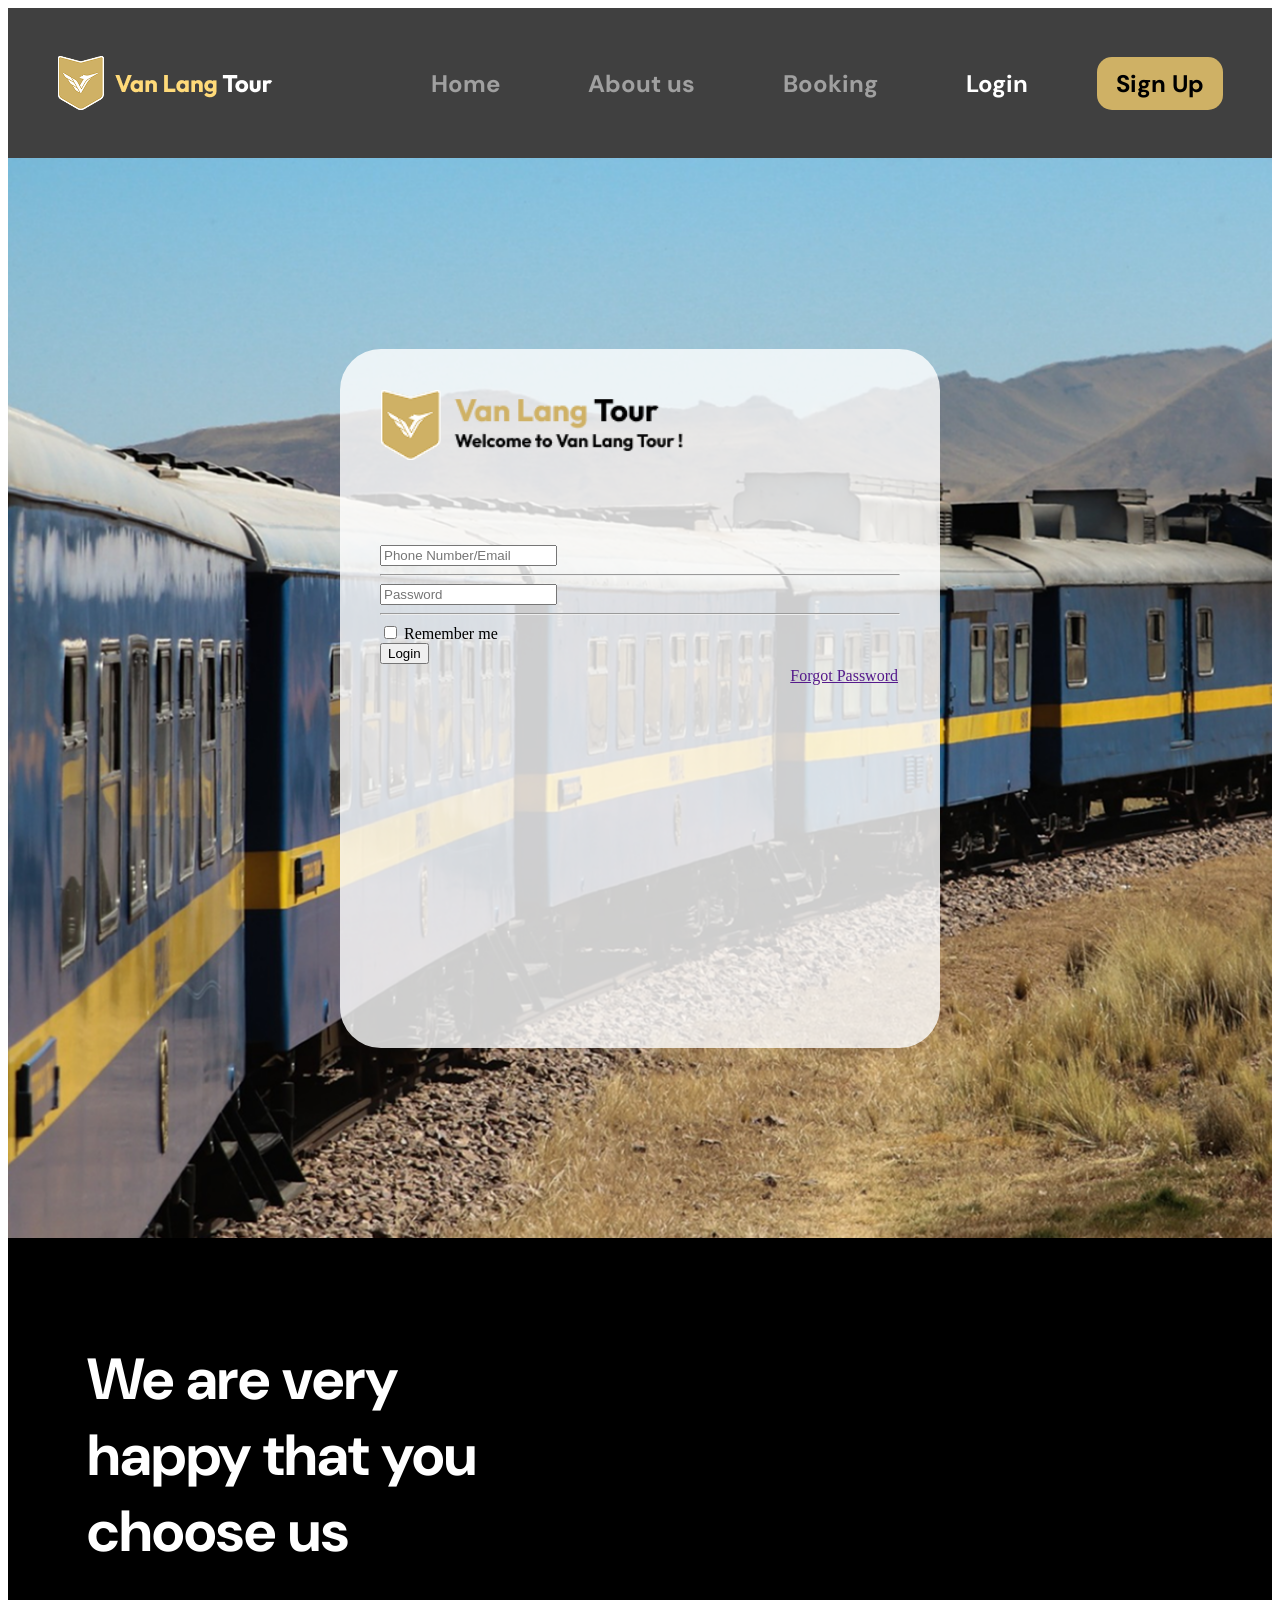
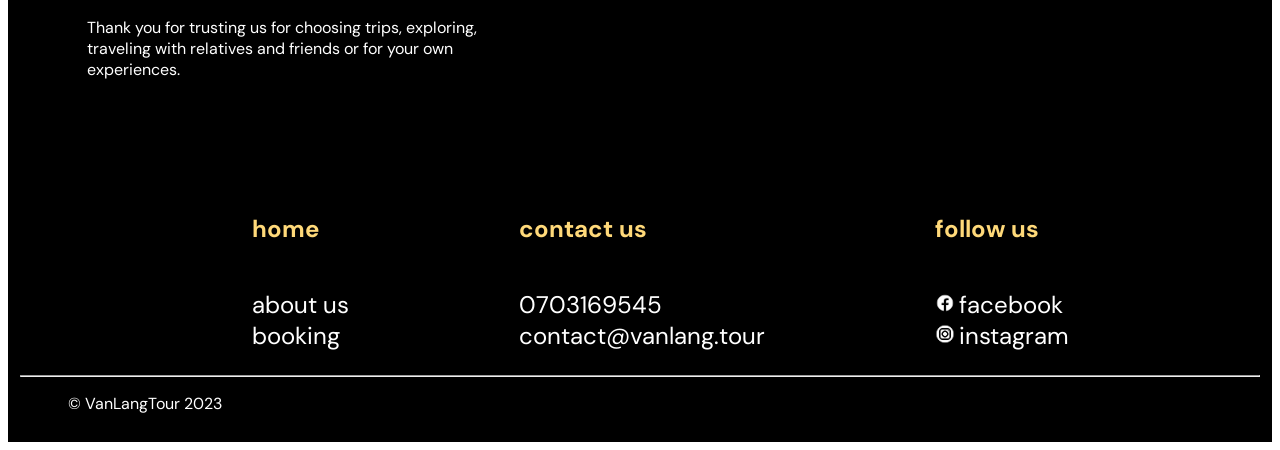
==== root/login.html @ 1025ac07 "neerajchange" ====
<!DOCTYPE html>
<html lang="en">
<head>
    <meta charset="UTF-8">
    <meta name="viewport" content="width=device-width, initial-scale=1.0">
    <title>Document</title>
    <link rel="stylesheet" href="../css/login.css">
</head>
<body>
    <main>
        <section class="banner">
            <header>
                <nav class="banner-nav">
                    <div class="banner-div">
                        <img src="../assets/logo.png" alt="">
                        <ul class="banner-list">
                            <li class="banner-li">
                                <a class="banner-anchor" href="">Home</a>
                                <a class="banner-anchor" href="">About us</a>
                                <a class="banner-anchor" href="">Booking</a>
                                <a class="banner-anchor ba" href="">Login</a>
                                <a class="banner-anchor sign" href="">Sign Up</a>
                            </li>
                    
                        </ul>
                    </div>
                </nav>
            </header>

        </section>
        <section class="banner1">
          <div class="banner1-div">
            <!-- <img class="banner1-img" src="../assets/login.png" alt=""> -->
            <div class="banner1-login">
               <img class="banner1-img" src="../assets/logo-1.png" alt="">
                <form class="banner1-form" action="">
                    <input type="number"
                    type="email" placeholder="Phone Number/Email"> <hr>
                    <input type="password" placeholder="Password"> <hr>
                    <div class="banner1-checkbox">
                    <input  type="checkbox" id="remember-choice" name="remember">
                         <label for="remember-choice">Remember me</label>
                         </div>
                    <a class="banner1-anchor" href="">Forgot Password</a>
                    
                    
                    <button class="banner1-button"> Login</button>
                </form>
            </div>
          </div>
        </section>
        <section class="banner-footer">
        <footer>
        <div class="banner-footer-div">
        <div class="banner-footer-section1">
          <h2 class="footer-heading">We are very happy 
              that you choose us</h2>
              <p class="footer-p">Thank you for trusting us for choosing trips, exploring, traveling with relatives 
               and friends or for your own experiences.</p>

        </div>
        <div class="banner-footer-section2">
           <ul class="footer-sec2-list">
               <li class="footer-sec2-li">
                  <h3 class="sec2-li-h3">
                     <a class="sec2-li-a a1" href="">home</a>
                  </h3>
                </li>
                <li class="footer-sec2-li">
                   <a class="sec2-li-a" href="">about us</a>
                </li>
                <li class="footer-sec2-li">
                    <a class="sec2-li-a" href="">booking</a>
                </li>
            </ul>

         <ul class="footer-sec2-list">
             <li class="footer-sec2-li">
                <h3  class="sec2-li-h3" >
                    <a class="sec2-li-a a1" href="">contact us</a>
                </h3>
            </li>
            <li class="footer-sec2-li">
                <a class="sec2-li-a" href="">0703169545</a>
            </li>
             <li class="footer-sec2-li">
                <a class="sec2-li-a" href="">contact@vanlang.tour</a>
            </li>
         </ul>

        <ul class="footer-sec2-list">
            <li class="footer-sec2-li">
                <h3  class="sec2-li-h3">
                    <a class="sec2-li-a a1" href="">follow us</a>
                </h3>
            </li>
            <li class="footer-sec2-li">
                <img class="img-inst-face" src="../assets/Facebook.png" alt="">
                    <a class="sec2-li-a" href="">facebook</a>
             </li>
            <li class="footer-sec2-li">
                <img class="img-inst-face" src="../assets/Instagram Circle.png" alt="">
                   <a class="sec2-li-a" href="">instagram</a>
            </li>
        </ul>

        </div>
        <hr class="footer-hr">
        
       <p class="last-p"> © VanLangTour 2023</p>
        </div>
        
        
       </div>
        </footer>
        </section>
    </main>
</body>
</html>
---- css/login.css ----
@import url('https://fonts.googleapis.com/css2?family=DM+Sans:ital,opsz,wght@0,9..40,100..1000;1,9..40,100..1000&family=Outfit:wght@100..900&display=swap');

.banner-div {
    display: flex;
    justify-content: space-around;
    background: rgba(0, 0, 0, 0.75);
    width: auto;
    height: 150px;
    align-items: center;
}
a.banner-anchor {
    text-decoration: none;
    color: rgba(255, 255, 255, 0.5);
    font-family: "DM Sans", sans-serif;
    font-size: 24px;
    font-weight: bold;
    padding: 11px 19px 11px 19px;
    
}
.banner-anchor:hover{
    color: white;
}
.ba{
    color: white !important;
}
.sign {
    background: rgba(207, 177, 101, 1);
    border-radius: 15px;
    padding: 11px 19px 11px 19px;
    color: black !important;
}
li.banner-li {
    list-style: none;
    /* display: list-item; */
    display: flex;
    gap: 50px;
    /* justify-content: space-evenly; */
}
.banner1-div{
    background-image: url(../assets/login.png);
    background-size: cover;
    height: 120vh;

    width: auto;
    display: flex;
    align-items: center;
    justify-content: center;
}
/* .banner1-img{
    width: 100%;
    height: 800px;
} */
 .banner1-login {
    background: rgba(255, 255, 255, 0.8);
    height: 699px;
    width: 600px;
    /* display: flex;
    align-items: center;
    justify-content: center; */
    /* gap: 10px; */
    border-radius: 41px;
}
.banner1-img {
    padding: 41px;
    height: 70px;
    width: auto;
}
.banner1-form {
    position: relative;
    padding: 40px;
}
.banner1-checbox{
    bottom: 17px;
    position: absolute;
    left: 24px;

}

.banner1-anchor {
    position: absolute;
    right: 42px !important;
    bottom: 19px !important;
}
.banner-footer-div {
    background: rgba(0, 0, 0, 1);
    color: white;
    margin: 0px;
    padding: 12px;
    font-family: "DM Sans", sans-serif;
}
.banner-footer-section1 {
    margin: 27px;
    width: 35%;
    padding: 16px 18px 18px 40px;
}
.footer-heading {
    font-size: 58px;
    /* width: 545px;
    height: 100px; */
}
.banner-footer-section2 {
    display: flex;
    justify-content: center;
    align-items: center;
    gap: 130px;
}

.img-inst-face{
    height: 20px;
    width: 20px;
}
.sec2-li-a {
    text-decoration: none;
    color: white; 
    font-size: 24px;
}
.footer-sec2-li {
    list-style: none;
}
.sec2-li-h3{
    font-size: 40px;
}

.a1{
    color: rgba(255, 217, 121, 1);
}
.last-p{
    margin-left: 48px;
}
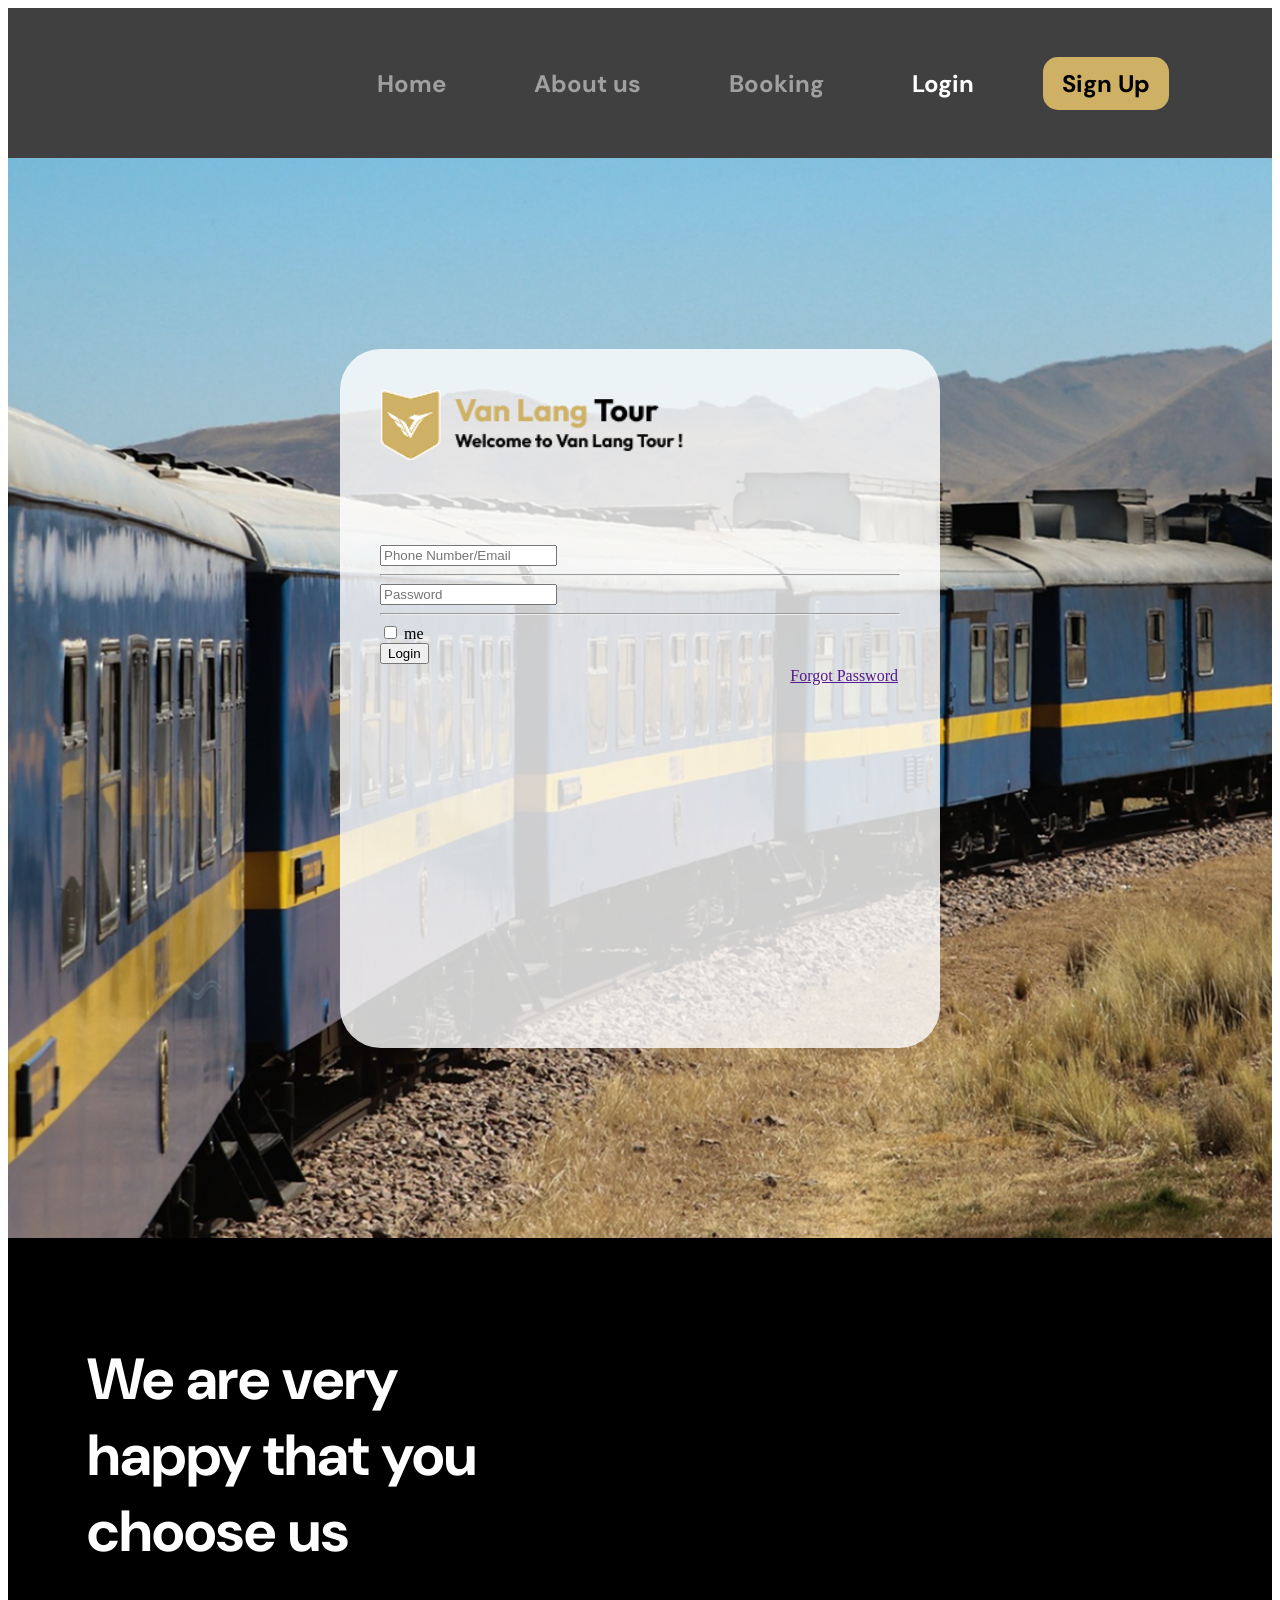
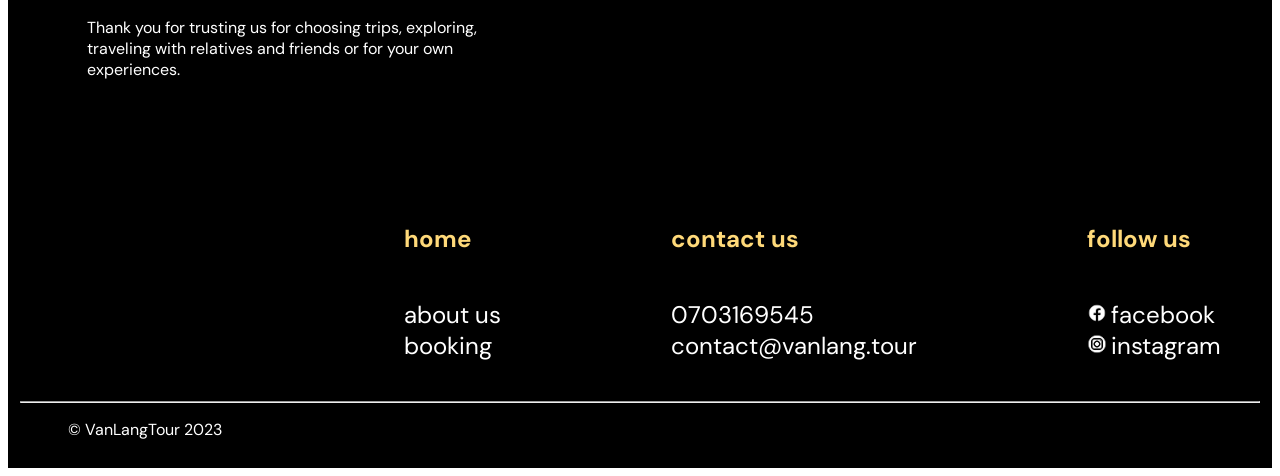
==== commit 928a6832: "neerajchange" ====
--- a/root/login.html
+++ b/root/login.html
@@ -39,7 +39,7 @@
                     <input type="password" placeholder="Password"> <hr>
                     <div class="banner1-checkbox">
                     <input  type="checkbox" id="remember-choice" name="remember">
-                         <label for="remember-choice">Remember me</label>
+                         <label for="remember-choice"> me</label>
                          </div>
                     <a class="banner1-anchor" href="">Forgot Password</a>
                     
--- a/css/login.css
+++ b/css/login.css
@@ -100,9 +100,11 @@
 }
 .banner-footer-section2 {
     display: flex;
-    justify-content: center;
+    justify-content: flex-end;
     align-items: center;
     gap: 130px;
+    margin: 11px 22px 10px 10px;
+    padding: 10px 18px 14px 6px;
 }
 
 .img-inst-face{
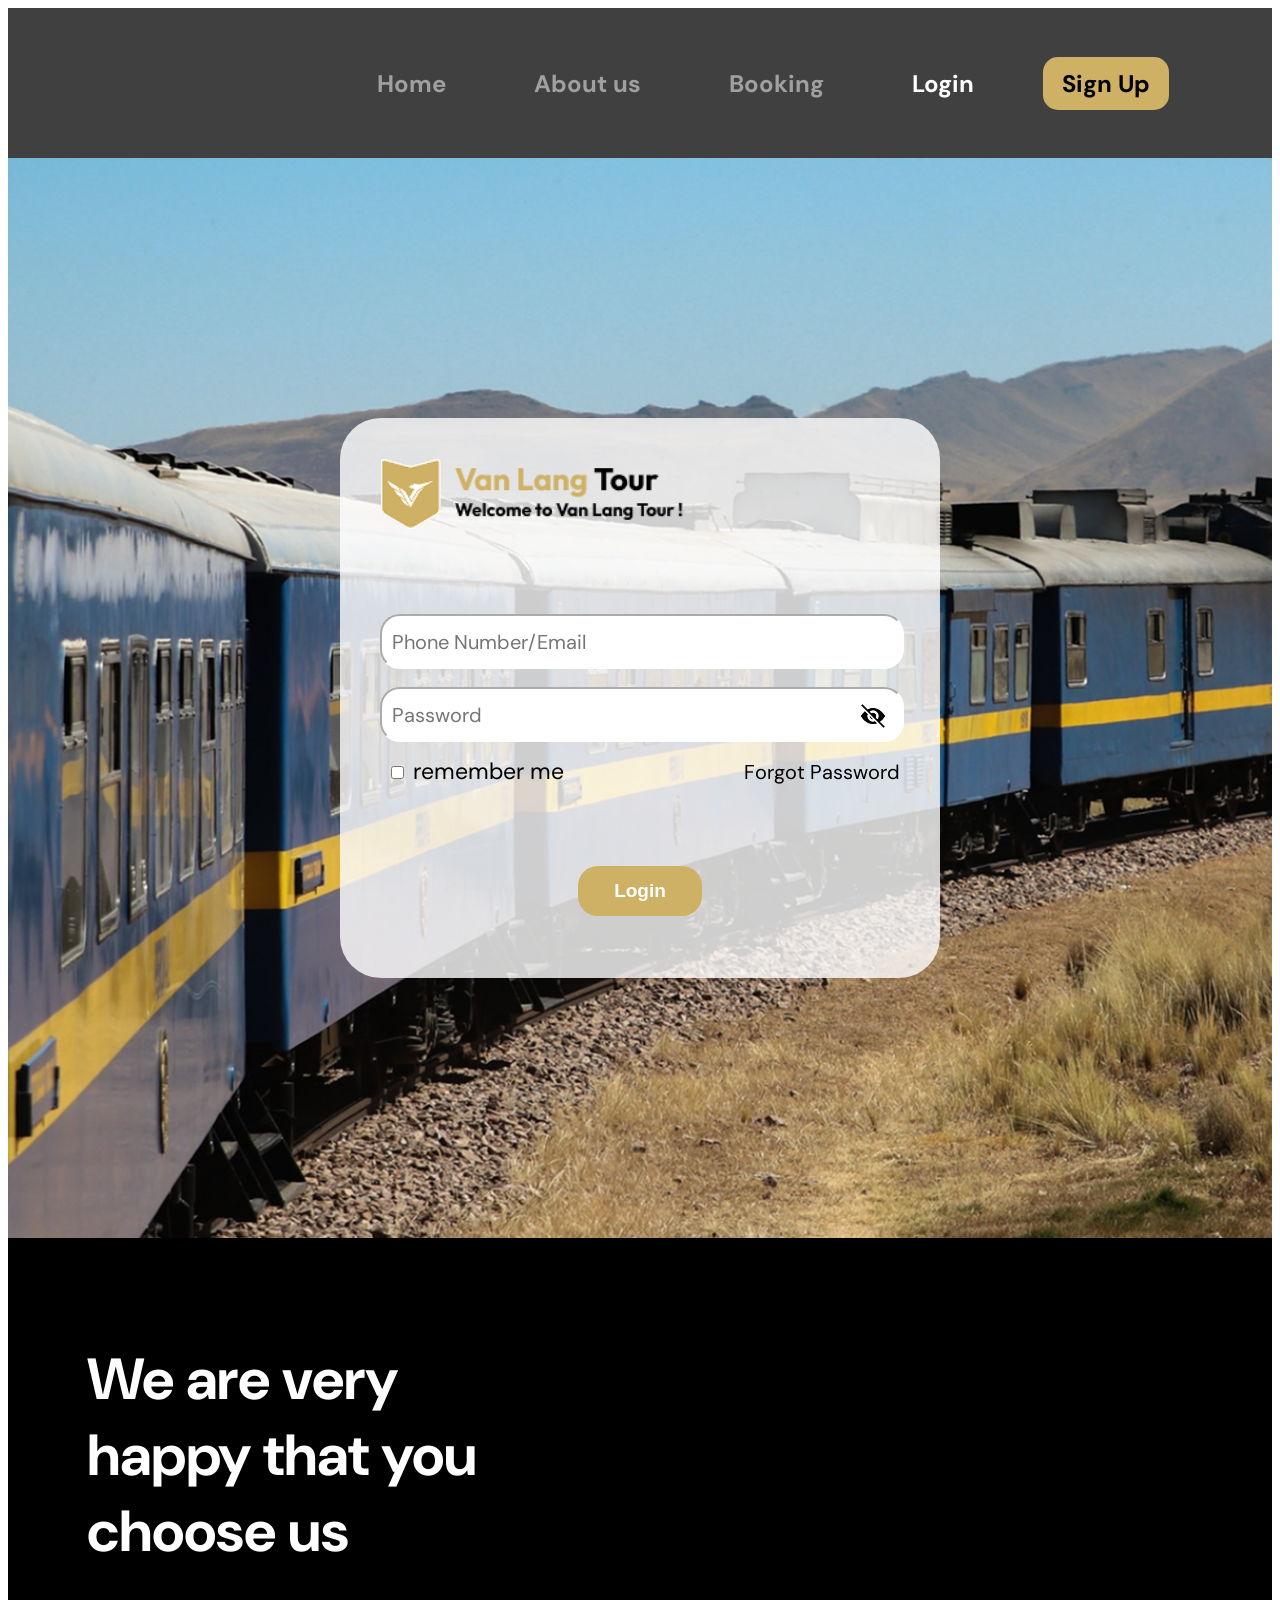
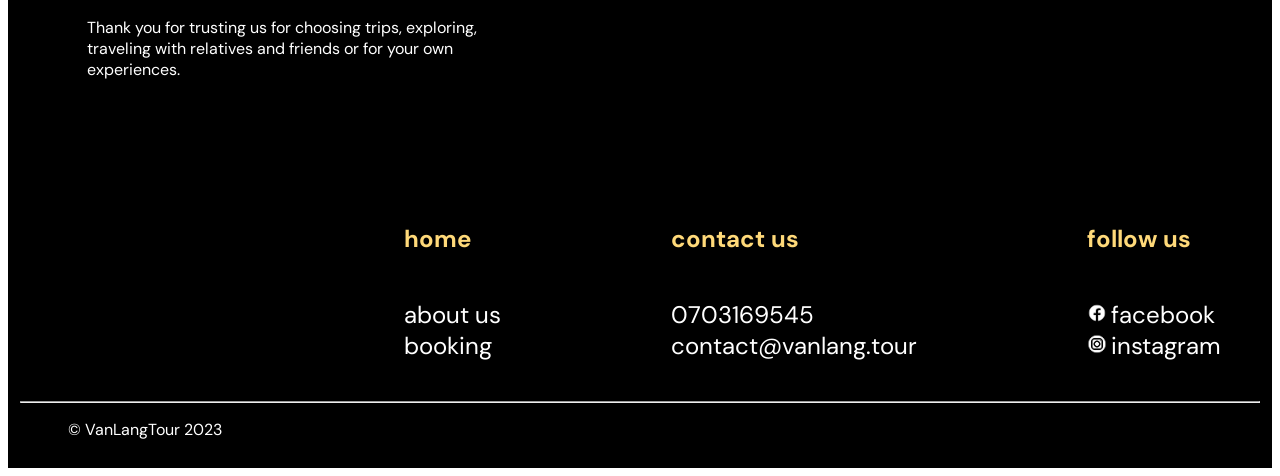
==== commit aff94257: "neerajchange" ====
--- a/root/login.html
+++ b/root/login.html
@@ -34,17 +34,24 @@
             <div class="banner1-login">
                <img class="banner1-img" src="../assets/logo-1.png" alt="">
                 <form class="banner1-form" action="">
-                    <input type="number"
-                    type="email" placeholder="Phone Number/Email"> <hr>
-                    <input type="password" placeholder="Password"> <hr>
+                    <div class="banner1-input-div">
+                    <input class="banner1-form-input" type="number"
+                    type="email" placeholder="Phone Number/Email"> <br><br>
+                    <input class="banner1-form-input" type="password" placeholder="Password">
+                    <img class="hide-img" src="../assets/Hide.png" alt=""> 
+                    </div>
                     <div class="banner1-checkbox">
+                        <div class="form-left">
                     <input  type="checkbox" id="remember-choice" name="remember">
-                         <label for="remember-choice"> me</label>
+                         <label for="remember-choice">remember me</label>
                          </div>
+                         <div class="form-right">
                     <a class="banner1-anchor" href="">Forgot Password</a>
-                    
-                    
-                    <button class="banner1-button"> Login</button>
+                    </div>
+                    </div>
+                    <div class="banner1-btn">
+                    <button class="banner1-button"> Login </button>
+                    </div>
                 </form>
             </div>
           </div>
--- a/css/login.css
+++ b/css/login.css
@@ -52,13 +52,14 @@
 } */
  .banner1-login {
     background: rgba(255, 255, 255, 0.8);
-    height: 699px;
+    height: 560px;
     width: 600px;
     /* display: flex;
     align-items: center;
     justify-content: center; */
     /* gap: 10px; */
     border-radius: 41px;
+    
 }
 .banner1-img {
     padding: 41px;
@@ -69,17 +70,72 @@
     position: relative;
     padding: 40px;
 }
+.banner1-input-div{
+    position: relative;
+}
+.hide-img {
+    position: absolute;
+    right: 15px;
+    bottom: 14px;
+}
+.banner1-form-input {
+    width: 500px;
+    height: 31px;
+    padding: 10px;
+    border-color: white;
+    border-radius: 20px;
+    font-size: 20px;
+    font-family: "DM Sans", sans-serif;
+}
+.banner1-checkbox {
+    margin: 14px 0px 8px 7px;
+    font-size: 23px;
+    font-family: "DM Sans", sans-serif;
+    display: flex;
+    align-items: center;
+    justify-content: space-between;
+}
 .banner1-checbox{
     bottom: 17px;
     position: absolute;
     left: 24px;
 
 }
+.banner1-button {
+    padding: 14px;
+    width: 124px;
+    /* margin: 14px 1px 0px 7px; */
+    border-radius: 20px;
+    border: none;
+    font-weight: bold;
+    background: rgba(207, 177, 101, 1);
+    color: white;
+    font-size: 19px;
+}
+.banner1-btn {
+    display: flex;
+    justify-content: center;
+    align-items: center;
+    margin-top: 80px;
+    /* transition: 0.3s ease; */
+}
+/* .banner1-btn-h3{
+font-family: "DM Sans", sans-serif;
+} */
+.banner1-button:hover{
+    background: rgb(211, 120, 16);
+    
+}
+
 
 .banner1-anchor {
-    position: absolute;
-    right: 42px !important;
-    bottom: 19px !important;
+    /* position: absolute;
+    right: 45px !important;
+    bottom: 46px !important; */
+    font-size: 20px;
+    text-decoration: none;
+    color: black;
+    font-family: "DM Sans", sans-serif;
 }
 .banner-footer-div {
     background: rgba(0, 0, 0, 1);
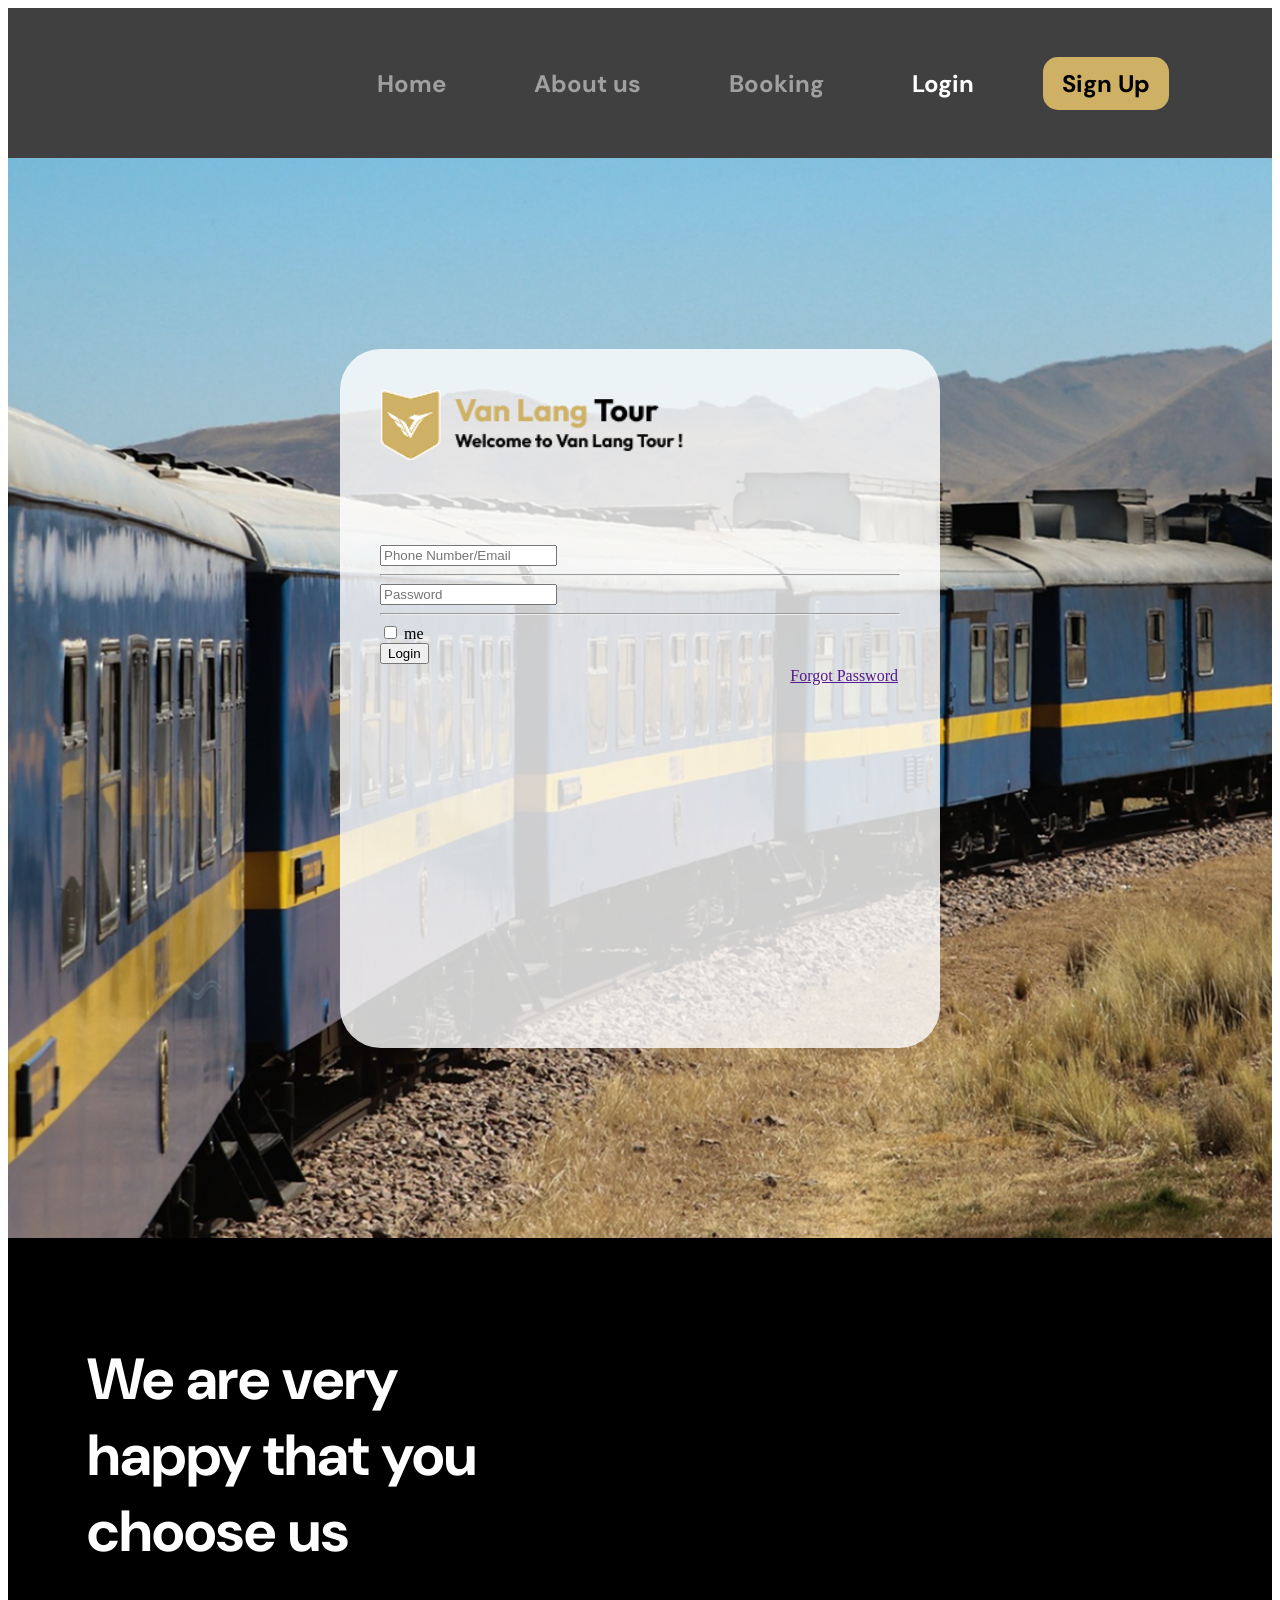
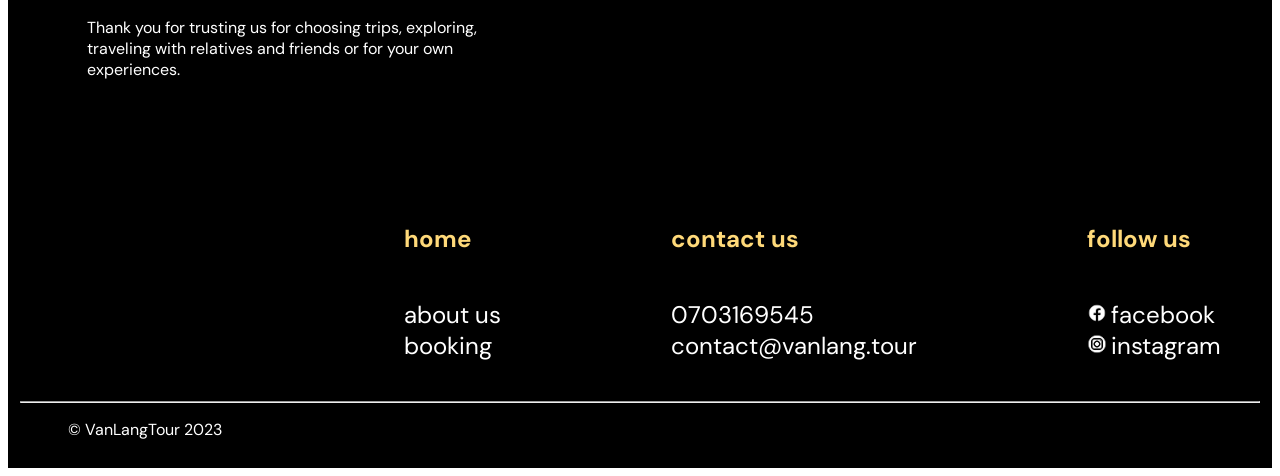
==== commit 3ebc04ed: "Merge 928a68328f2781ad48bec7f8d8d809bbf6759bb1 into 07437a1fbaee0f5f87c3af8f69dc388f3a03e808" ====
--- a/root/login.html
+++ b/root/login.html
@@ -34,24 +34,17 @@
             <div class="banner1-login">
                <img class="banner1-img" src="../assets/logo-1.png" alt="">
                 <form class="banner1-form" action="">
-                    <div class="banner1-input-div">
-                    <input class="banner1-form-input" type="number"
-                    type="email" placeholder="Phone Number/Email"> <br><br>
-                    <input class="banner1-form-input" type="password" placeholder="Password">
-                    <img class="hide-img" src="../assets/Hide.png" alt=""> 
-                    </div>
+                    <input type="number"
+                    type="email" placeholder="Phone Number/Email"> <hr>
+                    <input type="password" placeholder="Password"> <hr>
                     <div class="banner1-checkbox">
-                        <div class="form-left">
                     <input  type="checkbox" id="remember-choice" name="remember">
-                         <label for="remember-choice">remember me</label>
+                         <label for="remember-choice"> me</label>
                          </div>
-                         <div class="form-right">
                     <a class="banner1-anchor" href="">Forgot Password</a>
-                    </div>
-                    </div>
-                    <div class="banner1-btn">
-                    <button class="banner1-button"> Login </button>
-                    </div>
+                    
+                    
+                    <button class="banner1-button"> Login</button>
                 </form>
             </div>
           </div>
--- a/css/login.css
+++ b/css/login.css
@@ -52,14 +52,13 @@
 } */
  .banner1-login {
     background: rgba(255, 255, 255, 0.8);
-    height: 560px;
+    height: 699px;
     width: 600px;
     /* display: flex;
     align-items: center;
     justify-content: center; */
     /* gap: 10px; */
     border-radius: 41px;
-    
 }
 .banner1-img {
     padding: 41px;
@@ -70,72 +69,17 @@
     position: relative;
     padding: 40px;
 }
-.banner1-input-div{
-    position: relative;
-}
-.hide-img {
-    position: absolute;
-    right: 15px;
-    bottom: 14px;
-}
-.banner1-form-input {
-    width: 500px;
-    height: 31px;
-    padding: 10px;
-    border-color: white;
-    border-radius: 20px;
-    font-size: 20px;
-    font-family: "DM Sans", sans-serif;
-}
-.banner1-checkbox {
-    margin: 14px 0px 8px 7px;
-    font-size: 23px;
-    font-family: "DM Sans", sans-serif;
-    display: flex;
-    align-items: center;
-    justify-content: space-between;
-}
 .banner1-checbox{
     bottom: 17px;
     position: absolute;
     left: 24px;
 
 }
-.banner1-button {
-    padding: 14px;
-    width: 124px;
-    /* margin: 14px 1px 0px 7px; */
-    border-radius: 20px;
-    border: none;
-    font-weight: bold;
-    background: rgba(207, 177, 101, 1);
-    color: white;
-    font-size: 19px;
-}
-.banner1-btn {
-    display: flex;
-    justify-content: center;
-    align-items: center;
-    margin-top: 80px;
-    /* transition: 0.3s ease; */
-}
-/* .banner1-btn-h3{
-font-family: "DM Sans", sans-serif;
-} */
-.banner1-button:hover{
-    background: rgb(211, 120, 16);
-    
-}
-
 
 .banner1-anchor {
-    /* position: absolute;
-    right: 45px !important;
-    bottom: 46px !important; */
-    font-size: 20px;
-    text-decoration: none;
-    color: black;
-    font-family: "DM Sans", sans-serif;
+    position: absolute;
+    right: 42px !important;
+    bottom: 19px !important;
 }
 .banner-footer-div {
     background: rgba(0, 0, 0, 1);
